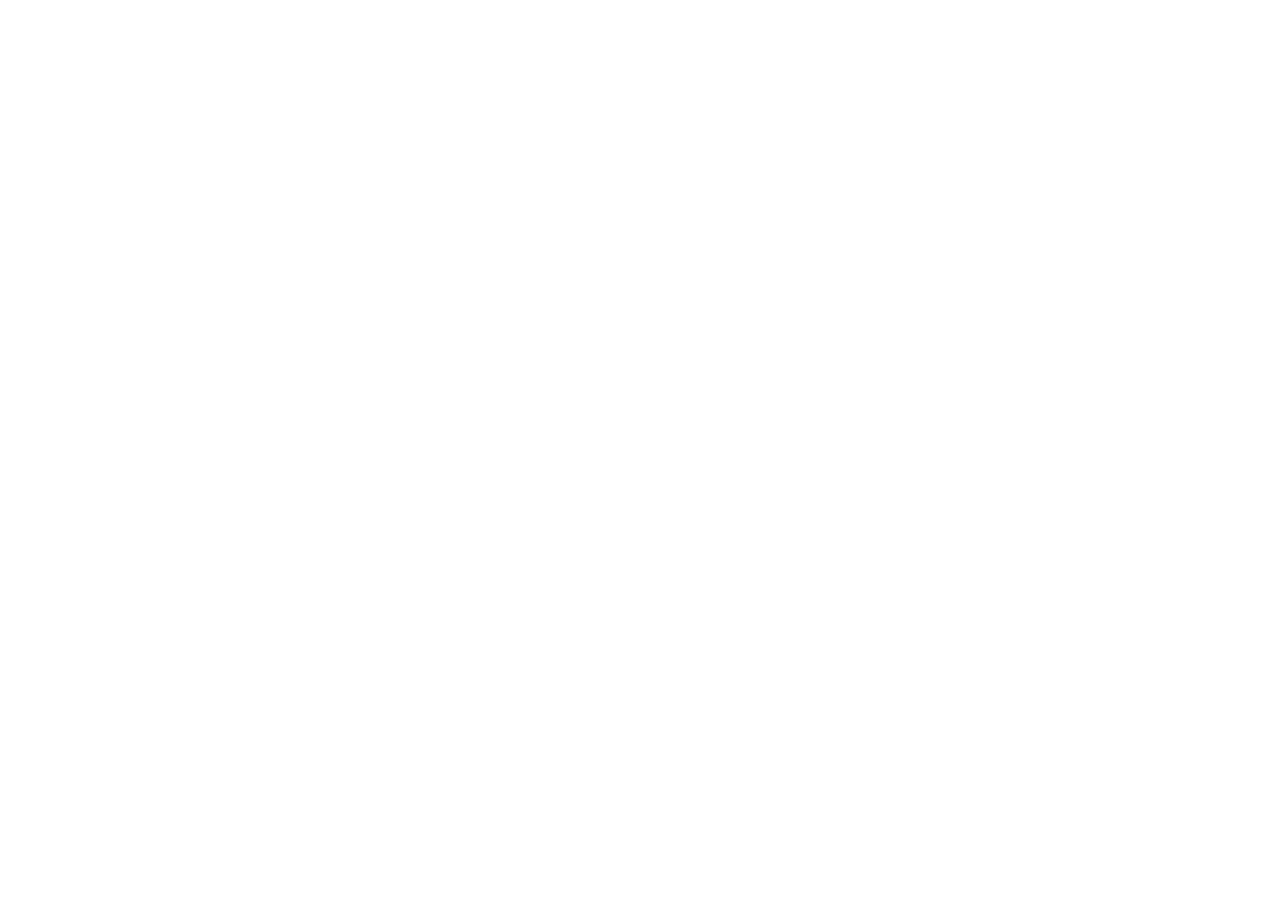
==== index.html @ ee51e78a "added normalize css" ====
<!DOCTYPE html>
<html lang="en">
<head>
    <meta charset="UTF-8">
    <meta name="viewport" content="height=device-height,width=device-width,initial-scale=1.0,maximum-scale=1.0">
    <title>Green-Shadow management system</title>
    <link rel="stylesheet" href="https://cdn.jsdelivr.net/npm/normalize.css">
</head>
<body>

</body>
</html>
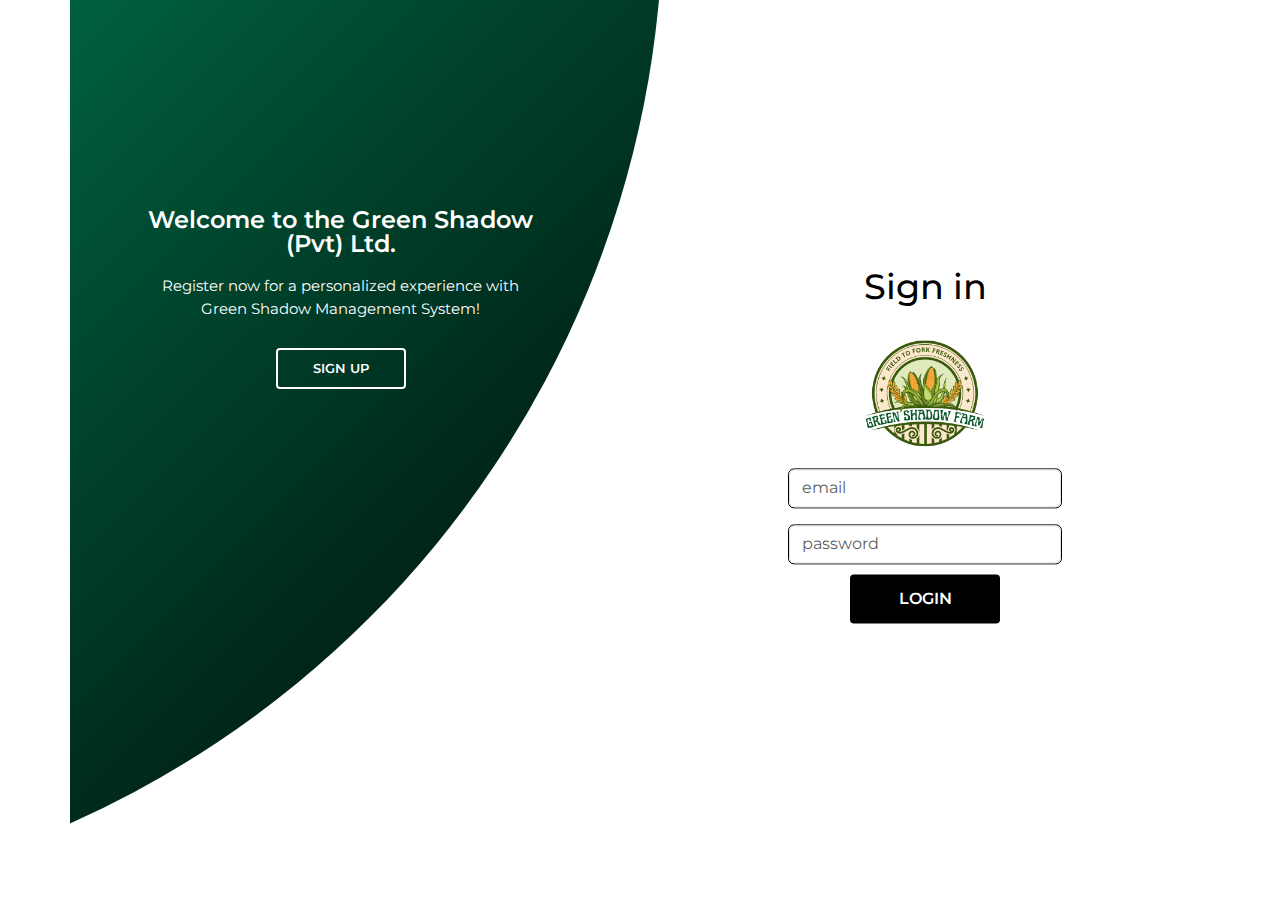
==== commit 5e3f1fa6: "created signIn & signUp" ====
--- a/index.html
+++ b/index.html
@@ -5,8 +5,103 @@
     <meta name="viewport" content="height=device-height,width=device-width,initial-scale=1.0,maximum-scale=1.0">
     <title>Green-Shadow management system</title>
     <link rel="stylesheet" href="https://cdn.jsdelivr.net/npm/normalize.css">
+    <link href='https://unpkg.com/boxicons@2.0.7/css/boxicons.min.css' rel='stylesheet'>
+    <link href="https://cdn.jsdelivr.net/npm/bootstrap@5.3.3/dist/css/bootstrap.min.css" rel="stylesheet"
+          integrity="sha384-QWTKZyjpPEjISv5WaRU9OFeRpok6YctnYmDr5pNlyT2bRjXh0JMhjY6hW+ALEwIH" crossorigin="anonymous">
+    <link rel="stylesheet" href="assets/style/auth.css">
+    <script src="https://kit.fontawesome.com/64d58efce2.js" crossorigin="anonymous"></script>
 </head>
 <body>
 
+    <div class="container">
+        <div class="forms-container">
+            <div class="signin-signup">
+                <form action="#" class="sign-in-form">
+                    <h2 class="title">Sign in</h2>
+                    <img src="assets/images/Green%20Vintage%20Agriculture%20and%20Crops%20Farming%20Logo.png" alt="Green shadow logo" width="150px">
+                    <div class="col-md-8 position-relative border border-black rounded-2">
+                        <input type="text" class="form-control" id="signIn-email" placeholder="email" required>
+                        <div class="valid-tooltip">
+                            Looks good!
+                        </div>
+                    </div>
+                    <div class="col-md-8 position-relative mt-3 border border-black rounded-2">
+                        <input type="text" class="form-control" id="signIn-password" placeholder="password" required>
+                        <div class="valid-tooltip">
+                            Looks good!
+                        </div>
+                    </div>
+                    <input type="submit" value="Login" class="btn solid" />
+
+                </form>
+                <form action="#" class="sign-up-form">
+                    <h2 class="title">Sign up</h2>
+                    <img src="assets/images/Green%20Vintage%20Agriculture%20and%20Crops%20Farming%20Logo.png" alt="Green shadow logo" width="150px">
+                    <div class="col-md-8 position-relative border border-black rounded-2">
+                        <input type="text" class="form-control" id="signUp-email" placeholder="email" required>
+                        <div class="valid-tooltip">
+                            Looks good!
+                        </div>
+                    </div>
+                    <div class="col-md-8 position-relative mt-3 border border-black rounded-2">
+                        <input type="text" class="form-control" id="signUp-password" placeholder="password" required>
+                        <div class="valid-tooltip">
+                            Looks good!
+                        </div>
+                    </div>
+                    <div class="col-md-8">
+                        <select class="form-select  mb-3 mt-3 border border-black rounded-2" aria-label="Large select example" >
+                            <option selected disabled value="">Choose role</option>
+                            <option value="1">Manager</option>
+                            <option value="2">Two</option>
+                            <option value="3">Three</option>
+                        </select>
+                        <div class="invalid-feedback">
+                            Please select a valid state.
+                        </div>
+                    </div>
+
+                    <input type="submit" class="btn" value="Sign up" />
+
+                </form>
+            </div>
+        </div>
+
+        <div class="panels-container">
+            <div class="panel left-panel">
+                <div class="content">
+                    <h3>Welcome to the Green Shadow (Pvt) Ltd.</h3>
+                    <p>
+                        Register now for a personalized experience with Green Shadow  Management System!
+                    </p>
+                    <button class="btn transparent" id="sign-up-btn">
+                        Sign up
+                    </button>
+                </div>
+                <img  src="https://i.ibb.co/6HXL6q1/Privacy-policy-rafiki.png" class="image" alt="" />
+            </div>
+            <div class="panel right-panel">
+                <div class="content">
+                    <h3>Welcome to the Green Shadow (Pvt) Ltd.</h3>
+                    <p>
+                        Register now for a personalized experience with Green Shadow  Management System!
+                    </p>
+                    <button class="btn transparent" id="sign-in-btn">
+                        Sign in
+                    </button>
+                </div>
+                <img src="https://i.ibb.co/nP8H853/Mobile-login-rafiki.png"  class="image" alt="" />
+            </div>
+        </div>
+    </div>
+
+
+
+
+<script src="assets/js/auth.js"></script>
+<script src="https://cdn.jsdelivr.net/npm/@popperjs/core@2.11.8/dist/umd/popper.min.js"
+        integrity="sha384-I7E8VVD/ismYTF4hNIPjVp/Zjvgyol6VFvRkX/vR+Vc4jQkC+hVqc2pM8ODewa9r" crossorigin="anonymous"></script>
+<script src="https://cdn.jsdelivr.net/npm/bootstrap@5.3.3/dist/js/bootstrap.min.js"
+        integrity="sha384-0pUGZvbkm6XF6gxjEnlmuGrJXVbNuzT9qBBavbLwCsOGabYfZo0T0to5eqruptLy" crossorigin="anonymous"></script>
 </body>
 </html>--- a/assets/style/auth.css
+++ b/assets/style/auth.css
@@ -0,0 +1,403 @@
+@import url('https://fonts.googleapis.com/css2?family=Montserrat:wght@100;200;300;400;500;600;700;800;900&display=swap');
+
+
+* {
+    margin: 0;
+    padding: 0;
+    box-sizing: border-box;
+    font-family: 'Montserrat', sans-serif;
+}
+
+body,
+input {
+    font-family: 'Montserrat', sans-serif;
+}
+
+.container {
+    position: relative;
+    width: 100%;
+    background-color: #fff;
+    min-height: 100vh;
+    overflow: hidden;
+}
+
+.forms-container {
+    position: absolute;
+    width: 100%;
+    height: 100%;
+    top: 0;
+    left: 0;
+}
+
+.signin-signup {
+    position: absolute;
+    top: 50%;
+    transform: translate(-50%, -50%);
+    left: 75%;
+    width: 50%;
+    transition: 1s 0.7s ease-in-out;
+    display: grid;
+    grid-template-columns: 1fr;
+    z-index: 5;
+}
+
+form {
+    display: flex;
+    align-items: center;
+    justify-content: center;
+    flex-direction: column;
+    padding: 0rem 5rem;
+    transition: all 0.2s 0.7s;
+    overflow: hidden;
+    grid-column: 1 / 2;
+    grid-row: 1 / 2;
+}
+
+form.sign-up-form {
+    opacity: 0;
+    z-index: 1;
+}
+
+form.sign-in-form {
+    z-index: 2;
+}
+
+.title {
+    font-size: 2.2rem;
+    color: black;
+    margin-bottom: 10px;
+}
+
+.input-field {
+    max-width: 380px;
+    width: 100%;
+    background-color: #f0f0f0;
+    margin: 10px 0;
+    height: 55px;
+    border-radius: 5px;
+    display: grid;
+    grid-template-columns: 15% 85%;
+    padding: 0 0.4rem;
+    position: relative;
+}
+
+.input-field i {
+    text-align: center;
+    line-height: 55px;
+    color: #acacac;
+    transition: 0.5s;
+    font-size: 1.1rem;
+}
+
+.input-field input {
+    background: none;
+    outline: none;
+    border: none;
+    line-height: 1;
+    font-weight: 600;
+    font-size: 1.1rem;
+    color: #333;
+}
+
+.input-field input::placeholder {
+    color: #aaa;
+    font-weight: 500;
+}
+
+.social-text {
+    padding: 0.7rem 0;
+    font-size: 1rem;
+}
+
+.social-media {
+    display: flex;
+    justify-content: center;
+}
+
+.social-icon {
+    height: 46px;
+    width: 46px;
+    display: flex;
+    justify-content: center;
+    align-items: center;
+    margin: 0 0.45rem;
+    color: #333;
+    border-radius: 50%;
+    border: 1px solid #333;
+    text-decoration: none;
+    font-size: 1.1rem;
+    transition: 0.3s;
+}
+
+.social-icon:hover {
+    color: orangered;
+    border-color: orangered;
+}
+
+.btn {
+    width: 150px;
+    background-color: black;
+    border: none;
+    outline: none;
+    height: 49px;
+    border-radius: 4px;
+    color: #fff;
+    text-transform: uppercase;
+    font-weight: 600;
+    margin: 10px 0;
+    cursor: pointer;
+    transition: 0.5s;
+}
+
+.btn:hover {
+    background-color: #000000;
+    color: white;
+}
+.panels-container {
+    position: absolute;
+    height: 100%;
+    width: 100%;
+    top: 0;
+    left: 0;
+    display: grid;
+    grid-template-columns: repeat(2, 1fr);
+}
+
+.container:before {
+    content: "";
+    position: absolute;
+    height: 2000px;
+    width: 2000px;
+    top: -10%;
+    right: 48%;
+    transform: translateY(-50%);
+    background-image: linear-gradient(-45deg, black 0%, rgb(0, 255, 170) 100%);
+    transition: 1.8s ease-in-out;
+    border-radius: 50%;
+    z-index: 6;
+}
+
+.image {
+    width: 100%;
+    transition: transform 1.1s ease-in-out;
+    transition-delay: 0.4s;
+}
+
+.panel {
+    display: flex;
+    flex-direction: column;
+    align-items: flex-end;
+    justify-content: space-around;
+    text-align: center;
+    z-index: 6;
+}
+
+.left-panel {
+    pointer-events: all;
+    padding: 3rem 17% 2rem 12%;
+}
+
+.right-panel {
+    pointer-events: none;
+    padding: 3rem 12% 2rem 17%;
+}
+
+.panel .content {
+    color: #fff;
+    transition: transform 0.9s ease-in-out;
+    transition-delay: 0.6s;
+}
+
+.panel h3 {
+    font-weight: 600;
+    line-height: 1;
+    font-size: 1.5rem;
+}
+
+.panel p {
+    font-size: 0.95rem;
+    padding: 0.7rem 0;
+}
+
+.btn.transparent {
+    margin: 0;
+    background: none;
+    border: 2px solid #fff;
+    width: 130px;
+    height: 41px;
+    font-weight: 600;
+    font-size: 0.8rem;
+}
+
+.right-panel .image,
+.right-panel .content {
+    transform: translateX(800px);
+}
+
+/* ANIMATION */
+
+.container.sign-up-mode:before {
+    transform: translate(100%, -50%);
+    right: 52%;
+}
+
+.container.sign-up-mode .left-panel .image,
+.container.sign-up-mode .left-panel .content {
+    transform: translateX(-800px);
+}
+
+.container.sign-up-mode .signin-signup {
+    left: 25%;
+}
+
+.container.sign-up-mode form.sign-up-form {
+    opacity: 1;
+    z-index: 2;
+}
+
+.container.sign-up-mode form.sign-in-form {
+    opacity: 0;
+    z-index: 1;
+}
+
+.container.sign-up-mode .right-panel .image,
+.container.sign-up-mode .right-panel .content {
+    transform: translateX(0%);
+}
+
+.container.sign-up-mode .left-panel {
+    pointer-events: none;
+}
+
+.container.sign-up-mode .right-panel {
+    pointer-events: all;
+}
+
+@media (max-width: 870px) {
+    .container {
+        min-height: 800px;
+        height: 100vh;
+    }
+    .signin-signup {
+        width: 100%;
+        top: 95%;
+        transform: translate(-50%, -100%);
+        transition: 1s 0.8s ease-in-out;
+    }
+
+    .signin-signup,
+    .container.sign-up-mode .signin-signup {
+        left: 50%;
+    }
+
+    .panels-container {
+        grid-template-columns: 1fr;
+        grid-template-rows: 1fr 2fr 1fr;
+    }
+
+    .panel {
+        flex-direction: row;
+        justify-content: space-around;
+        align-items: center;
+        padding: 2.5rem 8%;
+        grid-column: 1 / 2;
+    }
+
+    .right-panel {
+        grid-row: 3 / 4;
+    }
+
+    .left-panel {
+        grid-row: 1 / 2;
+    }
+
+    .image {
+        width: 200px;
+        transition: transform 0.9s ease-in-out;
+        transition-delay: 0.6s;
+    }
+
+    .panel .content {
+        padding-right: 15%;
+        transition: transform 0.9s ease-in-out;
+        transition-delay: 0.8s;
+    }
+
+    .panel h3 {
+        font-size: 1.2rem;
+    }
+
+    .panel p {
+        font-size: 0.7rem;
+        padding: 0.5rem 0;
+    }
+
+    .btn.transparent {
+        width: 110px;
+        height: 35px;
+        font-size: 0.7rem;
+    }
+
+    .container:before {
+        width: 1500px;
+        height: 1500px;
+        transform: translateX(-50%);
+        left: 30%;
+        bottom: 68%;
+        right: initial;
+        top: initial;
+        transition: 2s ease-in-out;
+    }
+
+    .container.sign-up-mode:before {
+        transform: translate(-50%, 100%);
+        bottom: 32%;
+        right: initial;
+    }
+
+    .container.sign-up-mode .left-panel .image,
+    .container.sign-up-mode .left-panel .content {
+        transform: translateY(-300px);
+    }
+
+    .container.sign-up-mode .right-panel .image,
+    .container.sign-up-mode .right-panel .content {
+        transform: translateY(0px);
+    }
+
+    .right-panel .image,
+    .right-panel .content {
+        transform: translateY(300px);
+    }
+
+    .container.sign-up-mode .signin-signup {
+        top: 5%;
+        transform: translate(-50%, 0);
+    }
+}
+
+@media (max-width: 570px) {
+    form {
+        padding: 0 1.5rem;
+    }
+
+    .image {
+        display: none;
+    }
+    .panel .content {
+        padding: 0.5rem 1rem;
+    }
+    .container {
+        padding: 1.5rem;
+    }
+
+    .container:before {
+        bottom: 72%;
+        left: 50%;
+    }
+
+    .container.sign-up-mode:before {
+        bottom: 28%;
+        left: 50%;
+    }
+}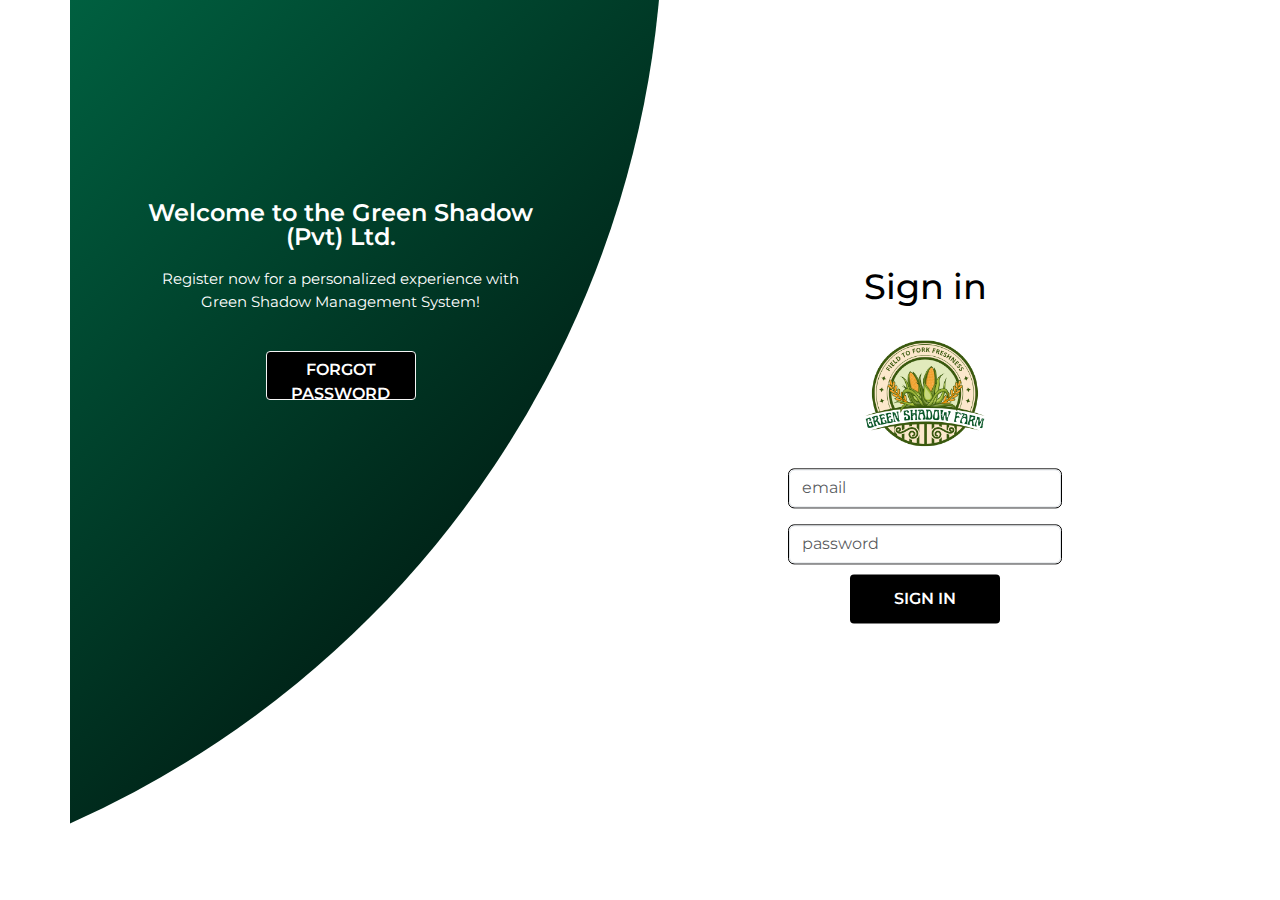
==== commit 0c70caf2: "created forget password sections" ====
--- a/index.html
+++ b/index.html
@@ -13,95 +13,175 @@
 </head>
 <body>
 
-    <div class="container">
-        <div class="forms-container">
-            <div class="signin-signup">
-                <form action="#" class="sign-in-form">
-                    <h2 class="title">Sign in</h2>
-                    <img src="assets/images/Green%20Vintage%20Agriculture%20and%20Crops%20Farming%20Logo.png" alt="Green shadow logo" width="150px">
-                    <div class="col-md-8 position-relative border border-black rounded-2">
-                        <input type="text" class="form-control" id="signIn-email" placeholder="email" required>
-                        <div class="valid-tooltip">
-                            Looks good!
-                        </div>
+<div class="container">
+    <div class="forms-container">
+        <div class="signin-signup">
+            <form action="#" class="sign-in-form">
+                <h2 class="title">Sign in</h2>
+                <img src="assets/images/Green%20Vintage%20Agriculture%20and%20Crops%20Farming%20Logo.png"
+                     alt="Green shadow logo" width="150px">
+                <div class="col-md-8 position-relative border border-black rounded-2">
+                    <input type="text" class="form-control" id="signIn-email" placeholder="email" required>
+                    <div class="valid-tooltip">
+                        Looks good!
                     </div>
-                    <div class="col-md-8 position-relative mt-3 border border-black rounded-2">
-                        <input type="text" class="form-control" id="signIn-password" placeholder="password" required>
-                        <div class="valid-tooltip">
-                            Looks good!
-                        </div>
+                </div>
+                <div class="col-md-8 position-relative mt-3 border border-black rounded-2">
+                    <input type="text" class="form-control" id="signIn-password" placeholder="password" required>
+                    <div class="valid-tooltip">
+                        Looks good!
                     </div>
-                    <input type="submit" value="Login" class="btn solid" />
+                </div>
+                <button type="submit" class="btn" id="sign-in-btn">
+                    Sign in
+                </button>
 
+            </form>
+        </div>
+    </div>
+
+    <div class="panels-container">
+        <div class="panel left-panel">
+            <div class="content">
+                <h3>Welcome to the Green Shadow (Pvt) Ltd.</h3>
+                <p>
+                    Register now for a personalized experience with Green Shadow Management System!
+                </p>
+                <button class="btn btn-block" style="border: 1px solid whitesmoke;" data-bs-toggle="modal"
+                        data-bs-target="#forgotPasswordModal">
+                    Forgot Password
+                </button>
+            </div>
+            <img src="https://i.ibb.co/6HXL6q1/Privacy-policy-rafiki.png" class="image" alt=""/>
+        </div>
+    </div>
+</div>
+
+<div class="modal fade" id="forgotPasswordModal" tabindex="-1" aria-labelledby="forgotPasswordModalLabel"
+     aria-hidden="true">
+    <div class="modal-dialog">
+        <div class="modal-content">
+            <div class="modal-header border-0">
+                <h5 class="modal-title w-100 text-center" id="forgotPasswordModalLabel">Forgot password?</h5>
+                <button type="button" class="btn-close" data-bs-dismiss="modal" aria-label="Close"></button>
+            </div>
+            <div class="modal-body">
+                <img src="../assets/maleIcon.png" alt="Forgot Password Icon">
+                <p>No worries, we’ll send you reset instructions.</p>
+                <form>
+                    <div class="mb-3">
+                        <input type="email" class="form-control" id="email" placeholder="Enter your email" required>
+                    </div>
+                    <button id="getEmailAndSendCodeBtn" class="btn btn-primary">Reset password
+                    </button>
                 </form>
-                <form action="#" class="sign-up-form">
-                    <h2 class="title">Sign up</h2>
-                    <img src="assets/images/Green%20Vintage%20Agriculture%20and%20Crops%20Farming%20Logo.png" alt="Green shadow logo" width="150px">
-                    <div class="col-md-8 position-relative border border-black rounded-2">
-                        <input type="text" class="form-control" id="signUp-email" placeholder="email" required>
-                        <div class="valid-tooltip">
-                            Looks good!
-                        </div>
-                    </div>
-                    <div class="col-md-8 position-relative mt-3 border border-black rounded-2">
-                        <input type="text" class="form-control" id="signUp-password" placeholder="password" required>
-                        <div class="valid-tooltip">
-                            Looks good!
-                        </div>
-                    </div>
-                    <div class="col-md-8">
-                        <select class="form-select  mb-3 mt-3 border border-black rounded-2" aria-label="Large select example" >
-                            <option selected disabled value="">Choose role</option>
-                            <option value="1">Manager</option>
-                            <option value="2">Two</option>
-                            <option value="3">Three</option>
-                        </select>
-                        <div class="invalid-feedback">
-                            Please select a valid state.
-                        </div>
-                    </div>
-
-                    <input type="submit" class="btn" value="Sign up" />
-
-                </form>
-            </div>
-        </div>
-
-        <div class="panels-container">
-            <div class="panel left-panel">
-                <div class="content">
-                    <h3>Welcome to the Green Shadow (Pvt) Ltd.</h3>
-                    <p>
-                        Register now for a personalized experience with Green Shadow  Management System!
-                    </p>
-                    <button class="btn transparent" id="sign-up-btn">
-                        Sign up
-                    </button>
+                <div class="progress-indicator">
+                    <div class="dot active"></div>
+                    <div class="dot"></div>
+                    <div class="dot"></div>
                 </div>
-                <img  src="https://i.ibb.co/6HXL6q1/Privacy-policy-rafiki.png" class="image" alt="" />
-            </div>
-            <div class="panel right-panel">
-                <div class="content">
-                    <h3>Welcome to the Green Shadow (Pvt) Ltd.</h3>
-                    <p>
-                        Register now for a personalized experience with Green Shadow  Management System!
-                    </p>
-                    <button class="btn transparent" id="sign-in-btn">
-                        Sign in
-                    </button>
+                <div style="position: relative;top: -20vh;left: 14vw;" id="loading" class="sk-chase hidden">
+                    <div class="sk-chase-dot"></div>
+                    <div class="sk-chase-dot"></div>
+                    <div class="sk-chase-dot"></div>
+                    <div class="sk-chase-dot"></div>
+                    <div class="sk-chase-dot"></div>
+                    <div class="sk-chase-dot"></div>
                 </div>
-                <img src="https://i.ibb.co/nP8H853/Mobile-login-rafiki.png"  class="image" alt="" />
             </div>
         </div>
     </div>
 
+</div>
 
+<!-- Second Modal -->
+<div class="modal fade" id="passwordResetModal" tabindex="-1" aria-labelledby="passwordResetModalLabel"
+     aria-hidden="true">
+    <div class="modal-dialog">
+        <div class="modal-content">
+            <div class="modal-header border-0">
+                <h5 class="modal-title w-100 text-center" id="passwordResetModalLabel">Password reset</h5>
+                <button type="button" class="btn-close" data-bs-dismiss="modal" aria-label="Close"></button>
+            </div>
+            <div class="modal-body">
+                <img src="../assets/maleIcon.png" alt="Reset Password Icon">
+                <p id="emailInSecondModel">We sent a code to <b>your_email@example.com</b></p>
+                <div class="code-input">
+                    <input type="text" maxlength="1">
+                    <input type="text" maxlength="1">
+                    <input type="text" maxlength="1">
+                    <input type="text" maxlength="1">
+                </div>
+                <p id="timer">1.00</p>
+                <button id="secondModelNextBtn" type="button" class="btn btn-primary">Continue</button>
+                <div class="back-to-login mt-2">
+                    <a id="resendCode" href="#">Didn't receive the email? Click to resend</a>
+                </div>
+                <div class="mt-3">
+                    <a href="#" class="text-decoration-none" id="secondModelBackBtn">← Back</a>
+                </div>
+                <div class="progress-indicator">
+                    <div class="dot"></div>
+                    <div class="dot active"></div>
+                    <div class="dot"></div>
+                </div>
+            </div>
+        </div>
+    </div>
+</div>
 
+<!-- Third Modal -->
+<div class="modal fade" id="setNewPasswordModal" tabindex="-1" aria-labelledby="setNewPasswordModalLabel"
+     aria-hidden="true">
+    <div class="modal-dialog">
+        <div class="modal-content">
+            <div class="modal-header">
+                <h5 class="modal-title w-100 text-center">Set new password</h5>
+                <button type="button" class="btn-close" data-bs-dismiss="modal" aria-label="Close"></button>
+            </div>
+            <div class="modal-body text-center">
+                <p>Must be at least 8 characters.</p>
+                <form>
+                    <div class="mb-3">
+                        <input id="passwordInput" type="password" class="form-control" placeholder="Password" required>
+                    </div>
+                    <div class="mb-3">
+                        <input id="confirmPasswordInput" type="password" class="form-control"
+                               placeholder="Confirm Password" required>
+                    </div>
+                    <button id="resetPasswordBtn" type="button" class="btn btn-primary">Reset Password</button>
+                </form>
+                <div class="mt-3">
+                    <a href="#" class="text-decoration-none" id="thirdModelBackBtn">← Back</a>
+                </div>
+                <div class="progress-indicator">
+                    <div class="dot"></div>
+                    <div class="dot"></div>
+                    <div class="dot active"></div>
+                </div>
+            </div>
+        </div>
+    </div>
+</div>
 
-<script src="assets/js/auth.js"></script>
+<script src="https://code.jquery.com/jquery-3.7.1.js" integrity="sha256-eKhayi8LEQwp4NKxN+CfCh+3qOVUtJn3QNZ0TciWLP4=" crossorigin="anonymous"></script>
+<script src="https://cdn.jsdelivr.net/npm/sweetalert2@11.14.4/dist/sweetalert2.all.min.js"></script>
+<script type="module" src="assets/scripts/auth.js"></script>
 <script src="https://cdn.jsdelivr.net/npm/@popperjs/core@2.11.8/dist/umd/popper.min.js"
-        integrity="sha384-I7E8VVD/ismYTF4hNIPjVp/Zjvgyol6VFvRkX/vR+Vc4jQkC+hVqc2pM8ODewa9r" crossorigin="anonymous"></script>
+        integrity="sha384-I7E8VVD/ismYTF4hNIPjVp/Zjvgyol6VFvRkX/vR+Vc4jQkC+hVqc2pM8ODewa9r"
+        crossorigin="anonymous"></script>
 <script src="https://cdn.jsdelivr.net/npm/bootstrap@5.3.3/dist/js/bootstrap.min.js"
-        integrity="sha384-0pUGZvbkm6XF6gxjEnlmuGrJXVbNuzT9qBBavbLwCsOGabYfZo0T0to5eqruptLy" crossorigin="anonymous"></script>
+        integrity="sha384-0pUGZvbkm6XF6gxjEnlmuGrJXVbNuzT9qBBavbLwCsOGabYfZo0T0to5eqruptLy"
+        crossorigin="anonymous"></script>
+<script>
+    $("#thirdModelBackBtn").on('click', () => {
+        $("#setNewPasswordModal").modal('hide');
+        $("#passwordResetModal").modal('show');
+    })
+    $("#secondModelBackBtn").on('click', () => {
+        $("#passwordResetModal").modal('hide');
+        $("#forgotPasswordModal").modal('show');
+    })
+</script>
 </body>
 </html>